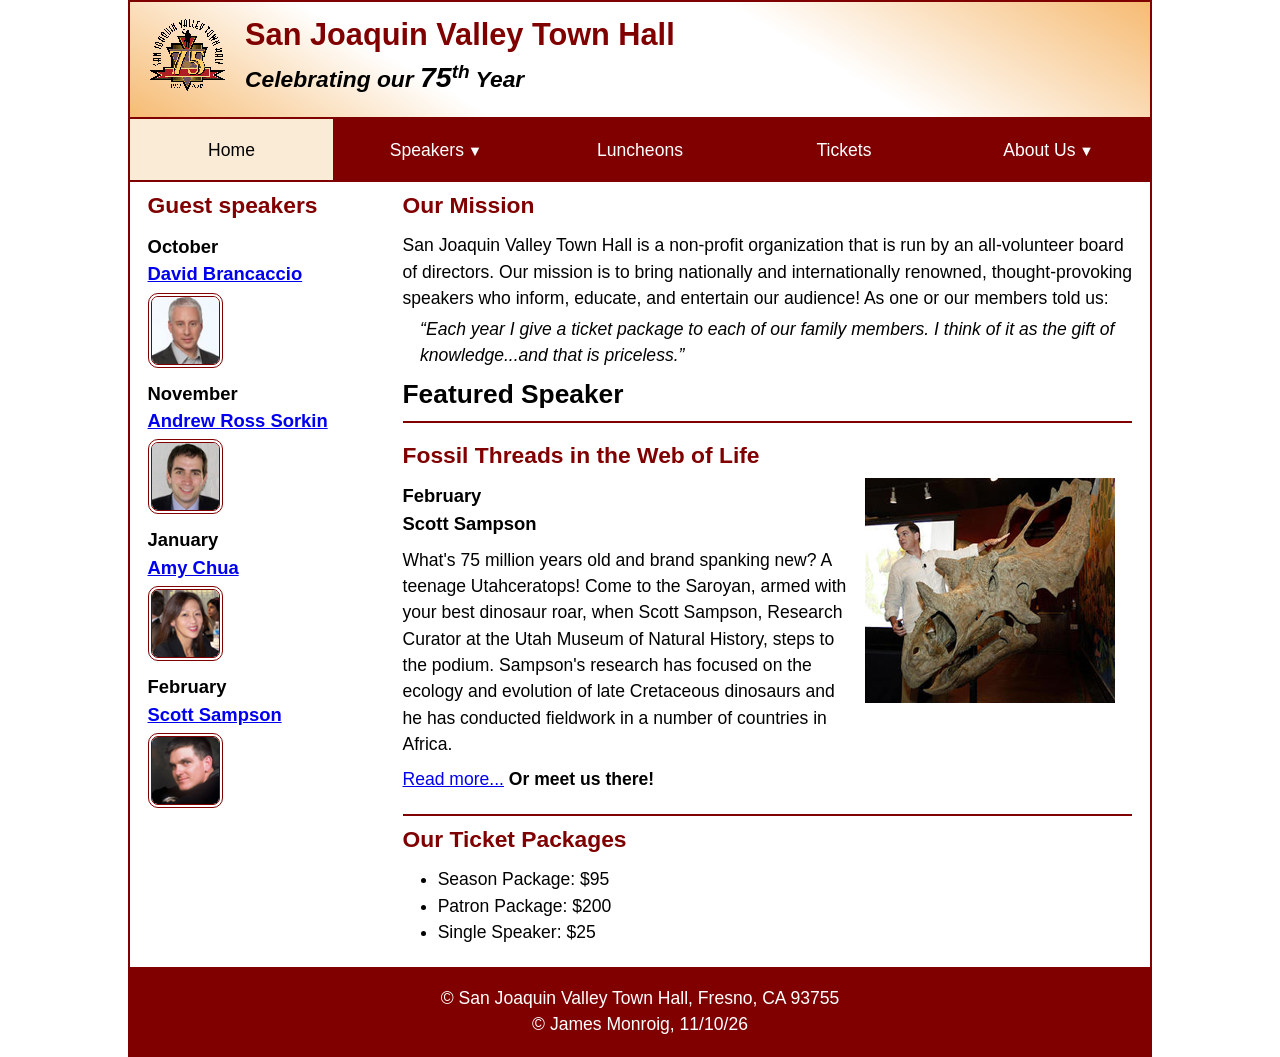
==== index.html @ 9fd9e843 "Completed A09 Assignment" ====
<!DOCTYPE html>
<html lang="en">

<head>
	<meta charset="utf-8">
	<title>San Joaquin Valley Town Hall</title>
	<meta name="viewport" content="width=device-width, initial-scale=1">
	<link rel="icon" href="images/favicon.ico">
	<link rel="stylesheet" href="styles/main.css">
</head>

<body>
	<header>
		<img src="images/town_hall_logo.gif" alt="Town Hall logo">
		<h2>San Joaquin Valley Town Hall</h2>
		<h3>Celebrating our <em class="large">75</em><sup>th</sup> Year</h3>
	</header>
	<nav class="navbar">
		<ul class="menu">
			<li><a class="current">Home</a></li>
			<li class="submenu">
				<a href="#">Speakers<small>&#9660;</small></a>
				<ul class="dropdown">
					<li><a href="speakers/brancaccio.html">David Brancaccio</a></li>
					<li><a href="speakers/sorkin.html">Andrew Ross Sorkin</a></li>
					<li><a href="speakers/chua.html">Amy Chua</a></li>
					<li><a href="speakers/sampson.html">Scott Sampson</a></li>
				</ul>
			</li>
			<li><a href="#">Luncheons</a></li>
			<li><a href="#">Tickets</a></li>
			<li class="submenu">
				<a href="#">About Us<small>&#9660;</small></a>
				<ul class="dropdown">
					<li><a href="#">Our History</a></li>
					<li><a href="#">Board of Directors</a></li>
					<li><a href="#">Past Speakers</a></li>
					<li><a href="#">Contact Us</a></li>
				</ul>
			</li>
		</ul>
	</nav>
	<main>
		<aside>
			<h2>Guest speakers</h2>
			<h3>October<br><a href="speakers/brancaccio.html">David Brancaccio</a></h3>
			<img src="images/brancaccio75.jpg" alt="David Brancaccio photo">
			<h3>November<br><a href="speakers/sorkin.html">Andrew Ross Sorkin</a></h3>
			<img src="images/sorkin75.jpg" alt="Andrew Ross Sorkin photo">
			<h3>January<br><a href="speakers/chua.html">Amy Chua</a></h3>
			<img src="images/chua75.jpg" alt="Amy Chua photo">
			<h3>February<br><a href="speakers/sampson.html">Scott Sampson</a></h3>
			<img src="images/sampson75.jpg" alt="Scott Sampson photo">
		</aside>

		<section>
			<h2>Our Mission</h2>
			<p>San Joaquin Valley Town Hall is a non-profit organization that is run by an 
				all-volunteer board of directors. Our mission is to bring nationally and 
				internationally renowned, thought-provoking speakers who inform, educate, 
				and entertain our audience! As one or our members told us:</p>
			<blockquote>&ldquo;Each year I give a ticket package to each of our family members. 
				I think of it as the gift of knowledge...and that is priceless.&rdquo;</blockquote>

			<h1>Featured Speaker</h1>
			<article class="featured">
				<h2>Fossil Threads in the Web of Life</h2>
				<img src="images/sampson_dinosaur.jpg" alt="Scott Sampson with dinosaur">
				<h3>February<br>
				Scott Sampson</h3>
				<p>What's 75 million years old and brand spanking new? A teenage Utahceratops! 
				Come to the Saroyan, armed with your best dinosaur roar, when Scott Sampson, Research 
				Curator at the Utah Museum of Natural History, steps to the podium. Sampson's research 
				has focused on the ecology and evolution of late Cretaceous dinosaurs and he has conducted 
				fieldwork in a number of countries in Africa.</p>
				<p><a href="speakers/sampson.html">Read more...</a>&nbsp;<b>Or meet us there!</b></p>
			</article>

			<h2>Our Ticket Packages</h2>
			<ul>
				<li>Season Package: $95</li>
				<li>Patron Package: $200</li>
				<li>Single Speaker: $25</li>
			</ul>
		</section>	
	</main>
	<footer>
		<p>
			&copy; San Joaquin Valley Town Hall, Fresno, CA 93755 <br>
			&copy; James Monroig, 11/10/26
		</p>
	</footer>
</body>
</html>
---- styles/main.css ----
/* custom property */
:root {
	--accent-color: #800000;  /* could also be coded #800 */
	--gradient-color: #f6bb73;

	--light_menu: white;
	--mid_menu: antiquewhite;
	--dark_menu: black;
}

/* reset */
* {
	margin: 0;
	padding: 0;
	box-sizing: border-box;
}

/* default styles */
body {
	font-family: Arial, Helvetica, sans-serif;
    font-size: calc(15px + .2vw);
	width: min(80%, 1024px);
	line-height: 1.5;
	margin: auto;
	border: 2px solid var(--accent-color);
}
h1, h2, h3, p, ul {
	padding: .25em 0;
}
a:hover, a:focus{
	font-style: italic;
	color: var(--accent-color);
}
h1 {
	font-size: 150%;
}
h2 {
	font-size: 130%;
	color: var(--accent-color);
}
h3 {
	font-size: 105%;
}
ul {
	margin-left: 2em;
}

/* the styles for the header */
header {
	line-height: 1.2;
	border-bottom: 2px solid var(--accent-color);
	background-image: linear-gradient(
	    30deg, var(--gradient-color) 0%, white 30%, white 65%, var(--gradient-color) 100%);
	& h2 {
		font-size: 175%;
		padding: .5em 0 0 0;
	}
	& h3 {
		font-size: 130%;
		font-style: italic;
		padding-bottom: 1em;
	}
	& img {
		width: clamp(40px, 15%, 80px);
		float: left;
		margin: .75em 1em;
	}
}

/* the styles for the main content */
main {
	display: flex;
	padding: 0 1em 1em;
	& blockquote {
		font-style: italic;
		padding-left: 1em;
	}
	& h3 + img { /* speaker images */
		width: clamp(40px, 50%, 75px);
		border: 4px double var(--accent-color);
		border-radius: 10px;
	}
}

/* the styles for the section */
section {
	flex-basis: 75%;
	padding-left: .5em;
	& img {
		width: clamp(100px, 50%, 250px);
		float: right;
		margin: 0 1em .25em;
	}
}

/* the styles for the aside */
aside {
	flex-basis: 25%;
	padding-right: .5em;
}

/* the styles for the footer */
footer {
	background-color: var(--accent-color);
	& p {
		text-align: center;
		color: white;
		padding: 1em 0;
	}
}

/* CSS class */
.featured {
	border-top: 2px solid var(--accent-color);
	border-bottom: 2px solid var(--accent-color);
	padding: .5em 0 1em;
}
.speaker {
	& h1 {
		color: var(--accent-color);
	}
	& h2 {
		color: black;
	}
	& p {
		padding: .5em 0; 
	}	
}
.large {
	font-size: 125%;
}

/* styles for the menu */
.menu {
	display: flex;
	flex-wrap: wrap;
	& li { 
		flex-basis: 20%; 
		text-align: center;
	}
}

.navbar {
	clear: left;
	background-color: var(--accent-color);
	& a {
		display: block;
		padding: 1em;
		text-decoration: none;
		margin: 0 1px 2px;
	}
	& a:link, a:visited { 
		color: var(--light_menu);
	}
	& a:hover, a:focus, a.current {
		background-color: var(--mid_menu);
		color: var(--dark_menu);
	}
	& ul {
		list-style-type: none;
		padding: 0;
		margin: 0;
	}
}

.submenu {
	position: relative;
	& small { margin-left: .25em; }
}

.dropdown {
	position: absolute;
	left: 0;
	right: 0;
	background-color: var(--accent-color);
	color: var(--light_menu);
	display: none;
	& > li a { margin: 0 2px 2px; }
}

.submenu:hover > .dropdown {
	display: block;
}

.menu > li:first-child a { margin-left: 0; }
.menu > li:last-child a { margin-right: 0; }
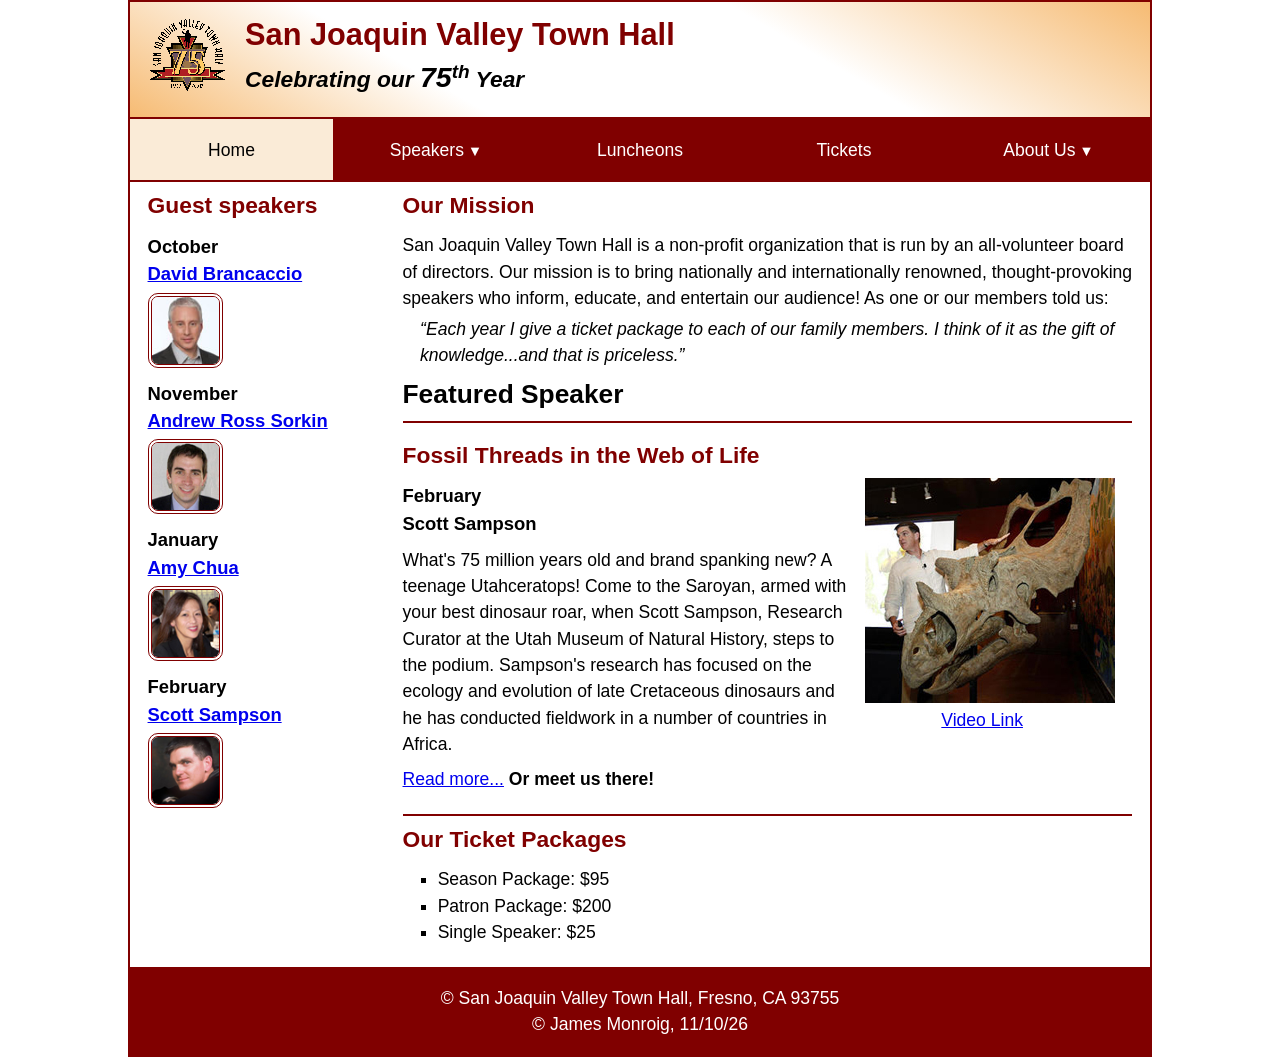
==== commit 7b225cbf: "Updated A09 Assignment" ====
--- a/index.html
+++ b/index.html
@@ -66,6 +66,7 @@
 			<article class="featured">
 				<h2>Fossil Threads in the Web of Life</h2>
 				<img src="images/sampson_dinosaur.jpg" alt="Scott Sampson with dinosaur">
+				<a class="link" href="https://www.youtube.com/watch?v=3akCwSlZmso">Video Link</a>
 				<h3>February<br>
 				Scott Sampson</h3>
 				<p>What's 75 million years old and brand spanking new? A teenage Utahceratops! 
@@ -77,7 +78,7 @@
 			</article>
 
 			<h2>Our Ticket Packages</h2>
-			<ul>
+			<ul class="custom-bullets">
 				<li>Season Package: $95</li>
 				<li>Patron Package: $200</li>
 				<li>Single Speaker: $25</li>
--- a/styles/main.css
+++ b/styles/main.css
@@ -91,6 +91,11 @@
 		float: right;
 		margin: 0 1em .25em;
 	}
+	& .link {
+		float: right;
+		clear: right;
+		margin-right: 15%; 
+	}
 }
 
 /* the styles for the aside */
@@ -183,4 +188,8 @@
 }
 
 .menu > li:first-child a { margin-left: 0; }
-.menu > li:last-child a { margin-right: 0; }+.menu > li:last-child a { margin-right: 0; }
+
+.custom-bullets {
+	list-style-type: square;
+}
